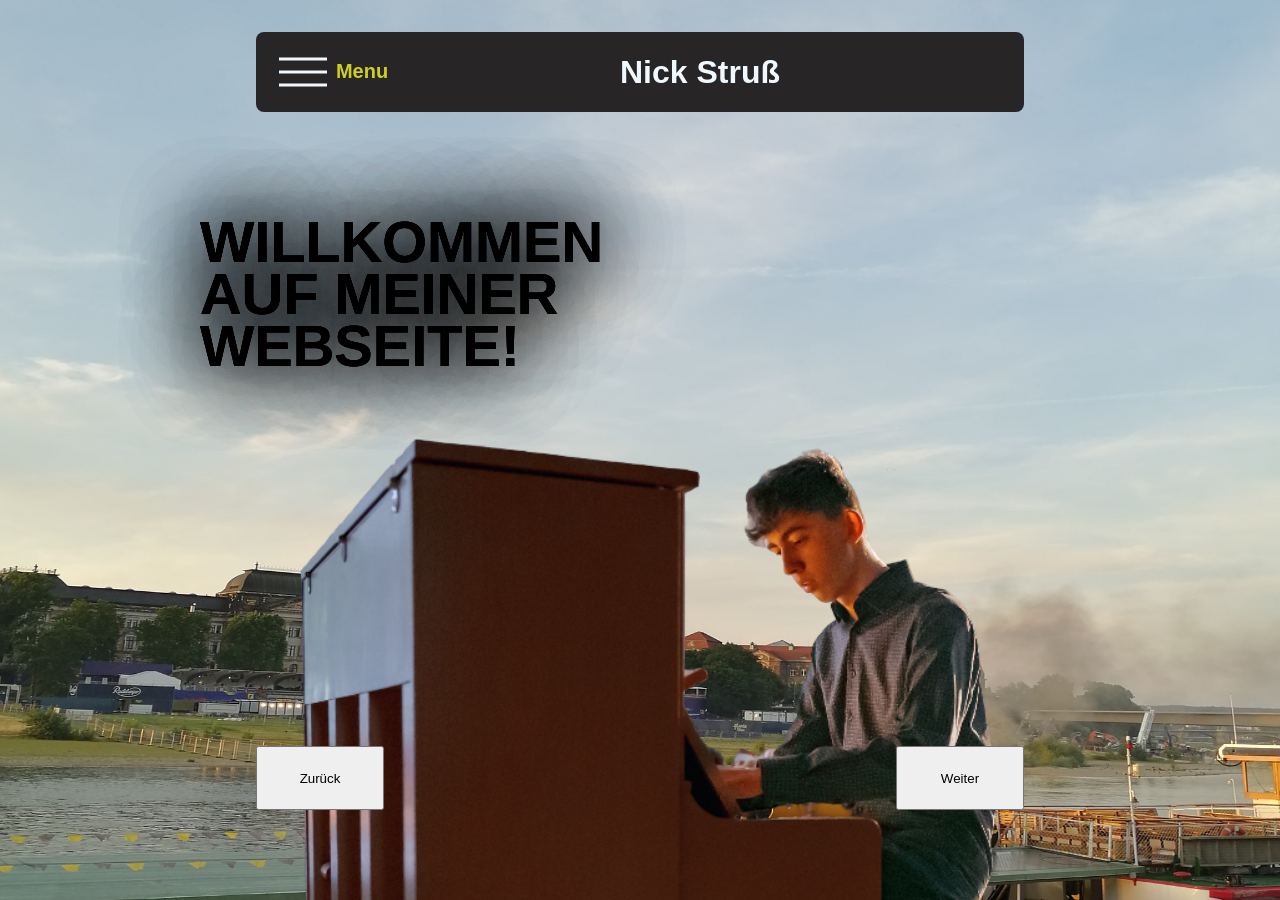
==== index.html @ e855c560 "Add files via upload" ====
<!DOCTYPE html>
<html lang="de">
<head>
    <meta charset="UTF-8">
    <meta name="viewport" content="width=device-width, initial-scale=1.0">
    <title>Landingpage</title>
<link rel="stylesheet" href="stylefornavbar.css">
<link rel="stylesheet" href="style.css">
</head>
<body>

<div class="overlay" aria-hidden="true"></div>

<header>
    <nav aria-label="Hauptnavigation">
     <div class="navline">
        <button class="menu-button" aria-label="Menü öffen" aria-expanded="false" aria-controls="nav-content">       
            <div class="hamburger">
                <div class="bar"></div>
                <div class="bar"></div>
                <div class="bar"></div>
          
            </div>
            <div class="button-sign"><h2>Menu</h2></div>
        </button>
      
        
        <div class="sign">
            <h2>Nick Struß</h2>
            <img src="" alt="">
        </div>
        
     </div>
     
        <div class="content" id="nav-content" inert>
           <div class="menu-card">
            <ul>
                <li><h2>Navigation</h2></li>
                <li><a href="#Home">Home</a></li>
                <li><a href="#Contact">Kontakt</a></li>
                <li><a href="#about">Über uns</a></li>
                
            </ul>
           </div>
           <div class="menu-card">
            <ul>
                <li><h2>Rechtliches</h2></li>
                <li><a href="#about">Impressum</a></li>
                <li><a href="#datenschutz">Datenschutz</a></li>
            </ul>
           </div>
           <div class="menu-card">
            <section class="slider">
            <div class="list">

                <div class="item active">
                    <div class="image" style=" --url: url('img/image4.jpeg')"></div>
                    <div class="text"><h2>Willkommen auf meiner Webseite!</h2></div>
                </div>
 
                <div class="item">
                    <div class="image" style=" --url: url('img/image2.jpeg')"></div>
                    <div class="text"><h2>Willkommen auf meiner Webseite!</h2></div>
                </div>
               
                <div class="item">
                    <div class="image" style=" --url: url('img/image5.jpeg')"></div>
                    <div class="text"><h2>Willkommen auf meiner Webseite!</h2></div>
                </div>


            </div>

 
         

        </section>
           </div>
        </div>
        
        
    </nav>
</header>

<main id="main-content">
    <section class="carousel-stage">

    <div class="carousel-track">

        <div class="carousel-panel is-active">
            <div class="carousel-circle" style="--img: url('img/image4.jpeg')"></div>
            <div class="carousel-caption">
                <h2>Willkommen auf meiner Webseite!</h2>
            </div>
        </div>

        <div class="carousel-panel">
            <div class="carousel-circle" style="--img: url('img/image2.jpeg')"></div>
            <div class="carousel-caption">
                <h2>Willkommen auf meiner Webseite!</h2>
            </div>
        </div>

        <div class="carousel-panel">
            <div class="carousel-circle" style="--img: url('img/image5.jpeg')"></div>
            <div class="carousel-caption">
                <h2>Willkommen auf meiner Webseite!</h2>
            </div>
        </div>

    </div>

    <div class="carousel-controls">
        <button class="carousel-prev">Zurück</button>
        <button class="carousel-next">Weiter</button>
    </div>

</section>

</main>




</div>

    <script src="app.js"></script>
</body>
</html>
---- stylefornavbar.css ----
/*--------------------------
Grundkonfiguration
--------------------------*/
*{
    padding: 0;
    margin: 0;
    box-sizing: border-box;
}

:root{
    --primary-color: green;
    --background-color: rgb(39, 37, 37);
    --accent-color: rgb(30, 30, 28);
    --text-color: aliceblue;
    --hover-color: rgb(207, 207, 32);
    --card-color: rgb(82, 78, 78);

    --navbar-width: 40%;
    --navbar-height: 5em;

    --opened-navbar-width: 95%;
    --opened-navbar-height: 50em;

    --navbar-margin: 2em;
    --mobile-opened-navbar-margin: 2em;
    --menu-card-margin: 2em;

    --navbar-border-radius: 0.5em;
    --navbar-button-top: 1em;

    --diameter: 1432px;
}

html{
    font-family: sans-serif;
    background-color: rgb(237, 218, 218);
}

body{
    min-height: 100vh;
    min-height: 100dvh;
}

header{
   
    display: flex;
    align-items: center;
    justify-content: center;
}

/*--------------------------
Overlay & Nav Basis
--------------------------*/
.overlay {
    position: fixed;
    top: 0;
    left: 0;
    width: 100vw;
    height: 100vh;
    background: rgba(0, 0, 0, 0.5);
    opacity: 0;
    pointer-events: none;
    transition: opacity 0.8s ease;
    z-index: 9;
}

.overlay.active {
    opacity: 1;
    pointer-events: auto;
}

nav{
    position: fixed;
    top: 0;
    z-index: 10;
    height: var(--navbar-height);
    width: var(--navbar-width);
    border-radius: var(--navbar-border-radius);
    transition: 0.5s ease;
    margin: 2em 0 0 0;
    max-width: 100%;
    overflow: hidden;
    background-color: var(--background-color);
    transform: translateY(-8em);
}

@media (max-width:767px){
    nav{
       height: 4em;
       margin: var(--navbar-margin);
    }
}

/*--------------------------
Animationen
--------------------------*/
@keyframes openNav{
    0%{
      width: var(--navbar-width);
      height: var(--navbar-height);
      margin: var(--navbar-margin);
    }
    50%{
      width: 95%;
      height: var(--navbar-height);
    }
    100%{
      width: var(--opened-navbar-width);
      height: var(--opened-navbar-height);
      margin: var(--mobile-opened-navbar-margin);
      border-radius: var(--navbar-border-radius);
    }
}

nav.open{
    animation: openNav 0.8s forwards;
}

@keyframes closeNav{
    0%{
      width: var(--opened-navbar-width);
      height: var(--opened-navbar-height);
      margin: var(--mobile-opened-navbar-margin);
      border-radius: var(--navbar-border-radius);
    }
    50%{
      width: 95%;
      height: var(--navbar-height);
    }
    100%{
      width: var(--navbar-width);
      height: var(--navbar-height);
      margin: var(--navbar-margin);
    }
}

nav.close{
    animation: closeNav 0.8s;
}

/*--------------------------
Navline (Header-Bereich im Nav)
Kollisionsschutz durch Flexbox
--------------------------*/
.navline{
    position: absolute;
    width: 100%;
    height: 5em;
    top: 0;
    left: 0;
    display: flex; /* Nutzt Flexbox statt Absolute für Kinder */
    align-items: center;
    justify-content: space-between; 
    padding: 0 1em;
}

@media (max-width: 767px){
    .navline{
        height: 4em;
    }
}

/*--------------------------
Menu Button
--------------------------*/
nav .menu-button{
    position: relative; /* Von absolute auf relative geändert */
    z-index: 5;
    background-color: var(--background-color);
    border: none;
    width: 9em;
    height: 4em;
    display: flex;
    justify-content: center;
    align-items: center;
    transition: 0.3s;
    flex-shrink: 0; /* Verhindert, dass der Button schrumpft */
}

@media (hover: hover) and (pointer: fine) {
    .menu-button:hover {
        background-color: rgb(48, 48, 48);
    }
}

.menu-button .hamburger{
    position: absolute;
    left: 0.5em;
    height: 100%;
    width: 40%;
}

@media (max-width: 767px){
    .menu-button{
        height: 3.5em!important;
        width: 7em!important;
    }
}

.hamburger .bar{
    position: absolute;
    width: 100%;
    height: 3px;
    background-color: aliceblue;
    transition: 0.2s;
}
.bar:nth-child(1){ top: 25%; transform: translateY(-50%); }
.bar:nth-child(2){ top: 50%; transform: translateY(-50%); }
.bar:nth-child(3){ top: 75%; transform: translateY(-50%); }

.menu-button.active .bar:nth-child(1) {
    top: 50%;
    transform: translateY(-50%) rotate(45deg);
}
.menu-button.active .bar:nth-child(2) { opacity: 0; }
.menu-button.active .bar:nth-child(3) {
    top: 50%;
    transform: translateY(-50%) rotate(-45deg);
}

.menu-button .button-sign{
    position: absolute;
    width: 50%;
    left: 50%;
    color: var(--hover-color);
}

/*--------------------------
Sign (Logo / Titel)
--------------------------*/
nav div.sign {
    position: relative; /* Von absolute auf relative geändert */
    display: flex;
    align-items: center;
    justify-content: center;
    height: 100%;
    flex-grow: 1; /* Nimmt verfügbaren Platz ein, drückt aber nicht über den Button */
    background-color: var(--background-color);
    overflow: hidden;
    flex-wrap: nowrap;
    min-width: 0; /* Verhindert Überlauf in Flex-Containern */
}

.sign img{
    width: auto;
    height: 100%;
    mix-blend-mode: multiply;
    pointer-events: none;
   
}

.sign h2 {
    position: absolute;
    font-size: 2em;
    opacity: 1;
    color: aliceblue;
  
    transition: opacity 0.3s ease, transform 0.4s ease;
    white-space: nowrap;
}



@media (max-width:767px) {
    .sign{
        flex-grow: 2; /* Gibt dem Logo auf Mobile mehr Priorität */
    }
    .sign h2{
        font-size: 1.5em;
    }
}

/*--------------------------
Nav Content (Menu Cards)
--------------------------*/
nav .content{
    position: absolute;
    top: var(--navbar-height);
    height: calc(100% - var(--navbar-height));
    width: 100%;
    border-top: 1px solid grey;
    display: flex;
    align-items: center;
    justify-content: center;
    flex-direction: row;
    gap: 1em;
    transition: 0.5s;
}

.menu-card{
    position: relative;
    width: calc(var(--opened-navbar-width) / 3);
    height: 70%;
    border-radius: 3em;
    background-color: var(--card-color);
}

.menu-card:nth-child(2){
    background-color: var(--background-color);
  
}
.menu-card:nth-child(3){
    
   
    background-color: var(--background-color);
    overflow: hidden;
    display: flex;
    align-items: center;
    justify-content: center;
    height: 70%;
    width: calc(var(--opened-navbar-width) / 3);
  
}

@media(max-width:1250px){
    .menu-card:nth-child(3){ 
       display: none;
    
    }
    .menu-card{ width: calc(var(--opened-navbar-width) / 2); }
}

@media(max-width:767px){
    nav .content{
        flex-direction: column;
        top: 4em;
        height: calc(100% - 4em);
    }
    .menu-card{
         width: calc(var(--opened-navbar-width) - 10% );
         height: 40%;
    }
    
}

.menu-card ul{
    position: absolute;
    list-style: none;
    display: flex;
    flex-direction: column;
    gap: 2em;
    margin: 2em;
    width: calc(100% - (var(--menu-card-margin) * 2));
}

.menu-card ul li{
    position: relative;
    width: 100%;
}

.menu-card ul li::after{
    content: '';
    position: absolute;
    bottom: -1em;
    left: 0;
    width: 100%;
    height: 1px;
    background-color: var(--accent-color);
}

.menu-card ul li a {
    font-size: 2.5em;
    text-decoration: none;
    color: var(--text-color);
    background-image: linear-gradient(var(--hover-color), var(--hover-color));
    background-repeat: no-repeat;
    background-position: left bottom;
    background-size: 0% 2px;
    transition: background-size 0.4s ease;
}

.menu-card ul li a:hover {
    background-size: 100% 2px;
}

.menu-card ul li a:not(:hover) {
    background-size: 0% 2px;
    background-position: right bottom;
}

@media (max-width: 767px){
    .menu-card ul li a { font-size: 1.5em; }
}

:focus-visible {
  outline: 3px solid #005fcc;
  outline-offset: 3px;
}





section.slider{
    position: absolute;
    width: 100%;
    height: 100%;
    background-color: var(--background-color);
    border-radius: 50%;
}
section .list .item{
    position: absolute;
    inset: 0 0 0 0;
   
    display: flex;
   justify-content: center;
   align-items: center;
   overflow: hidden;
   border-radius: 50%;
   
}
.item text{

}
.item .image{
    position: absolute;
    width: var(--diameter);
    height: var(--diameter);

    /* WICHTIG: fixer Bildraum */
    background-image: var(--url);
    background-size: var(--diameter) var(--diameter);
    background-position: center;

    border-radius: 50%;
    left: 50%;
    top: 50%;
    transform: translate(-50%, -50%) rotate(-60deg);

    transition: 1s;
    overflow: hidden;
  
}

/* === innere Kreise === */
.item .image::before,
.item .image::after{
    content: '';
    position: absolute;
    left: 50%;
    top: 50%;
    transform: translate(-50%, -50%) rotate(-120deg);

    border-radius: 50%;

    /* gleicher Bildraum wie Hauptbild */
    background-image: var(--url);
    background-size: var(--diameter) var(--diameter);
    background-position: center;

    transition: 1s;
    
    
}

/* mittlerer Kreis */
/* mittlerer Kreis – leicht abgedunkelt */
.item .image::before{
    width: 70%;
    height: 70%;

    background-image:
        linear-gradient(
            to bottom right,
            rgba(0, 0, 0, 0),
            rgba(0, 0, 0, 0)
        ),
        var(--url);

    background-size: var(--diameter) var(--diameter);
    background-position: center;

    transform: translate(-50%, -50%) rotate(-120deg);
}


/* innerster Kreis */
.item .image::after{
    width: 30%;
    height: 30%;
    transform: translate(-50%, -50%) rotate(-170deg);
}
.slider .item .image{
    filter: blur(30px);
    opacity: 0;
}

.slider .item.active .image{
    transform: translate(-50%, -50%) rotate(0deg);
    filter: blur(0);
    opacity: 1;
}

.slider .item.active .image::before,
.slider .item.active .image::after{
    transform: translate(-50%, -50%) rotate(0deg);
}


.item .text{
    position: absolute;
    top: 50%;
    left: 50%;
    transform: translate(-50%, -60%);
    width: 50%;
    height: 50%;
    text-align: center;
    color: wheat;

    opacity: 0;
    pointer-events: none;
    border: 2px solid red;
   
}
---- style.css ----
:root{
    --circle-size: 1400px;
}

section.carousel-stage{
    position: absolute;
    width: 100%;
    height: 100vh;
    background-color: var(--background-color);
}
section .carousel-track::after{
     position: absolute;
    content: '';
    bottom: 0;
    width: min(1000px, 100vw);
    height: 70%;
    left: 50%;
    transform: translateX(-50%);
    background-image: url(img/Weihnachtskonzert.png);
    background-size: cover;
    background-position: top;
    pointer-events: none;
    animation: showModel 1s ease-in-out 1 forwards;
    
  
}
@keyframes showModel{
    from{
        transform: translateX(-50%) scale(1.3) translateY(88px);
    }
}
/* Slides */
.carousel-track .carousel-panel{
    position: absolute;
    inset: 0;
    display: flex;
    justify-content: center;
    align-items: center;
    overflow: hidden;
}

/* Hauptkreis */
.carousel-panel .carousel-circle{
    position: absolute;
    width: var(--circle-size);
    height: var(--circle-size);

    background-image: var(--img);
    background-size: var(--circle-size) var(--circle-size);
    background-position: center;

    border-radius: 50%;
    left: 50%;
    top: 50%;
    transform: translate(-50%, -50%) rotate(-60deg);

    transition: 1s;
    filter: blur(30px);
    opacity: 0;
}

/* Innere Kreise */
.carousel-circle::before,
.carousel-circle::after{
    content: '';
    position: absolute;
    inset: 50%;
    transform: translate(-50%, -50%) rotate(-120deg);
    border-radius: 50%;

    background-image: var(--img);
    background-size: var(--circle-size) var(--circle-size);
    background-position: center;

    transition: 1s;
}

/* mittlerer Kreis */
.carousel-circle::before{
    width: 70%;
    height: 70%;
    background-image:
        linear-gradient(
            to bottom right,
            rgba(0,0,0, 0),
            rgba(0,0,0, 0)
        ),
        var(--img);
}

/* innerster Kreis */
.carousel-circle::after{
    width: 30%;
    height: 30%;
    transform: translate(-50%, -50%) rotate(-170deg);
}

/* Active State */
.carousel-panel.is-active .carousel-circle{
    transform: translate(-50%, -50%) rotate(0);
    filter: blur(0);
    opacity: 1;
}

.carousel-panel.is-active .carousel-circle::before,
.carousel-panel.is-active .carousel-circle::after{
    transform: translate(-50%, -50%) rotate(0);
}

/* Text */
.carousel-caption{
     position: absolute;
    
    
   
    width: max-content;
    max-width: 100%;
    text-align: center;
    display: grid;
    grid-template-columns: repeat(2, 400px);
    text-align: left;
    gap: 80px;
    font-size: 1.2em;
    text-transform: uppercase;
    font-family: Poppins;
    text-shadow: 0 0 80px #000;
}
.carousel-caption h2{
    font-size: 3em;
    font-family: 'Bebas Neue', sans-serif;
    line-height: 0.9em;
    transform: translateY(-100%);
    transition: transform 1s;
    grid-row-start: 1;
    grid-row-end: 3;
}

.carousel-panel.is-active .carousel-caption{
    opacity: 1;
}

/* Controls */
.carousel-controls{
    position: absolute;
    bottom: 10%;
    width: 100%;
    height: 4em;
    display: flex;
    justify-content: space-between;
}

.carousel-controls button{
    width: 20%;
    margin: 0 20%;
}
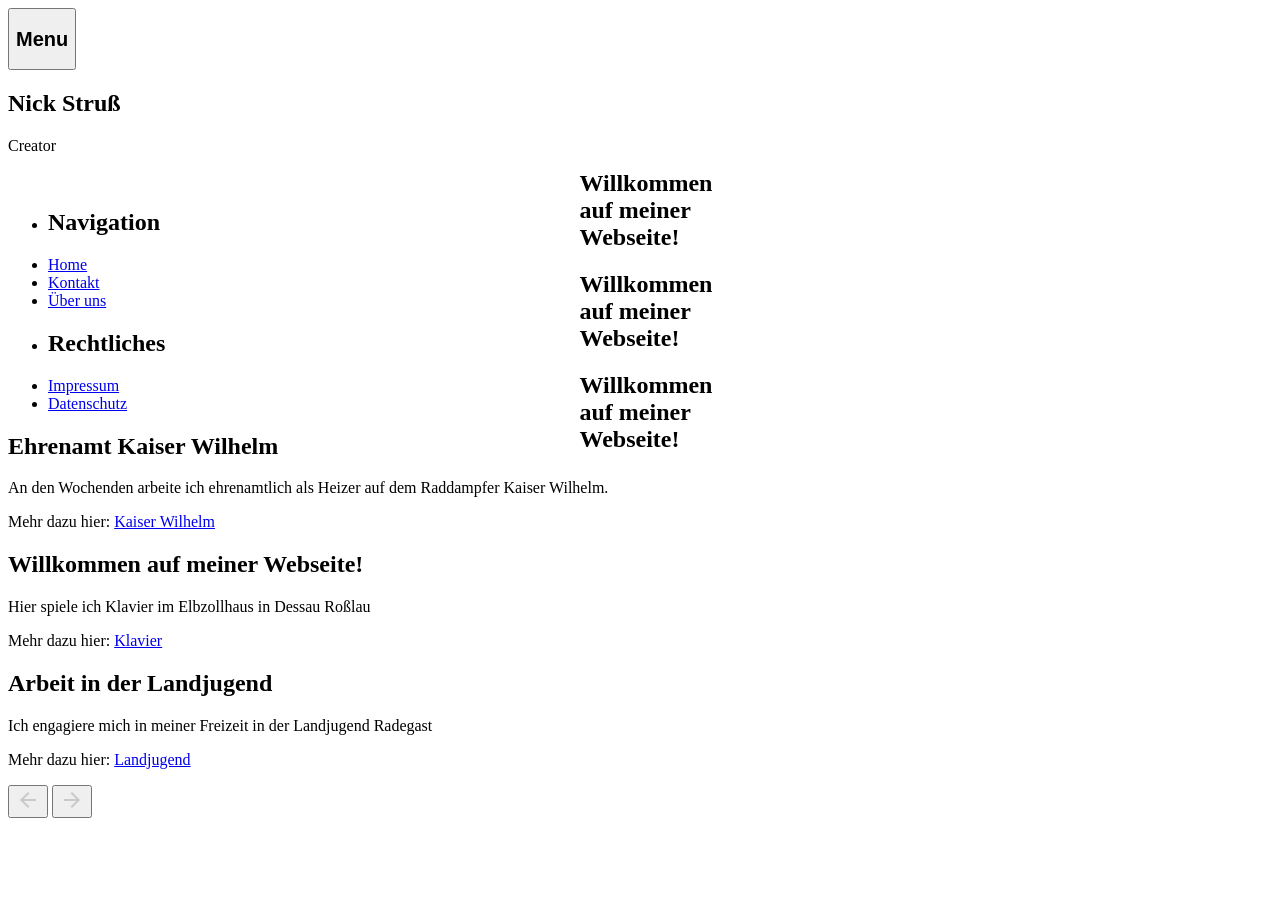
==== commit 49e045c1: "Add files via upload" ====
--- a/index.html
+++ b/index.html
@@ -27,6 +27,7 @@
         
         <div class="sign">
             <h2>Nick Struß</h2>
+            <p>Creator</p>
             <img src="" alt="">
         </div>
         
@@ -87,32 +88,38 @@
 
     <div class="carousel-track">
 
-        <div class="carousel-panel is-active">
+        <div class="carousel-panel">
             <div class="carousel-circle" style="--img: url('img/image4.jpeg')"></div>
             <div class="carousel-caption">
+                <h2>Ehrenamt Kaiser Wilhelm</h2>
+                <p>An den Wochenden arbeite ich ehrenamtlich als Heizer auf dem Raddampfer Kaiser Wilhelm.</p>
+                <p>Mehr dazu hier: <a href="#dsfs">Kaiser Wilhelm</a></p>
+            </div>
+        </div>
+
+        <div class="carousel-panel is-active">
+            <div class="carousel-circle" style="--img: url('img/image2.jpeg')"></div>
+            <div class="carousel-caption">
                 <h2>Willkommen auf meiner Webseite!</h2>
+                <p>Hier spiele ich Klavier im Elbzollhaus in Dessau Roßlau</p>
+                <p>Mehr dazu hier: <a href="#sds">Klavier</a></p>
             </div>
         </div>
 
         <div class="carousel-panel">
-            <div class="carousel-circle" style="--img: url('img/image2.jpeg')"></div>
+            <div class="carousel-circle" style="--img: url('img/image9.jpeg')"></div>
             <div class="carousel-caption">
-                <h2>Willkommen auf meiner Webseite!</h2>
-            </div>
-        </div>
-
-        <div class="carousel-panel">
-            <div class="carousel-circle" style="--img: url('img/image5.jpeg')"></div>
-            <div class="carousel-caption">
-                <h2>Willkommen auf meiner Webseite!</h2>
+                <h2>Arbeit in der Landjugend</h2>
+                <p>Ich engagiere mich in meiner Freizeit in der Landjugend Radegast</p>
+                <p>Mehr dazu hier: <a href="#ssd">Landjugend</a></p>
             </div>
         </div>
 
     </div>
 
     <div class="carousel-controls">
-        <button class="carousel-prev">Zurück</button>
-        <button class="carousel-next">Weiter</button>
+        <button class="carousel-prev"><img src="icon/arrow_back_24dp_C9C9C9_FILL0_wght400_GRAD0_opsz24.svg" alt=""></button>
+        <button class="carousel-next"><img src="icon/arrow_forward_24dp_C9C9C9_FILL0_wght400_GRAD0_opsz24.svg" alt=""></button>
     </div>
 
 </section>
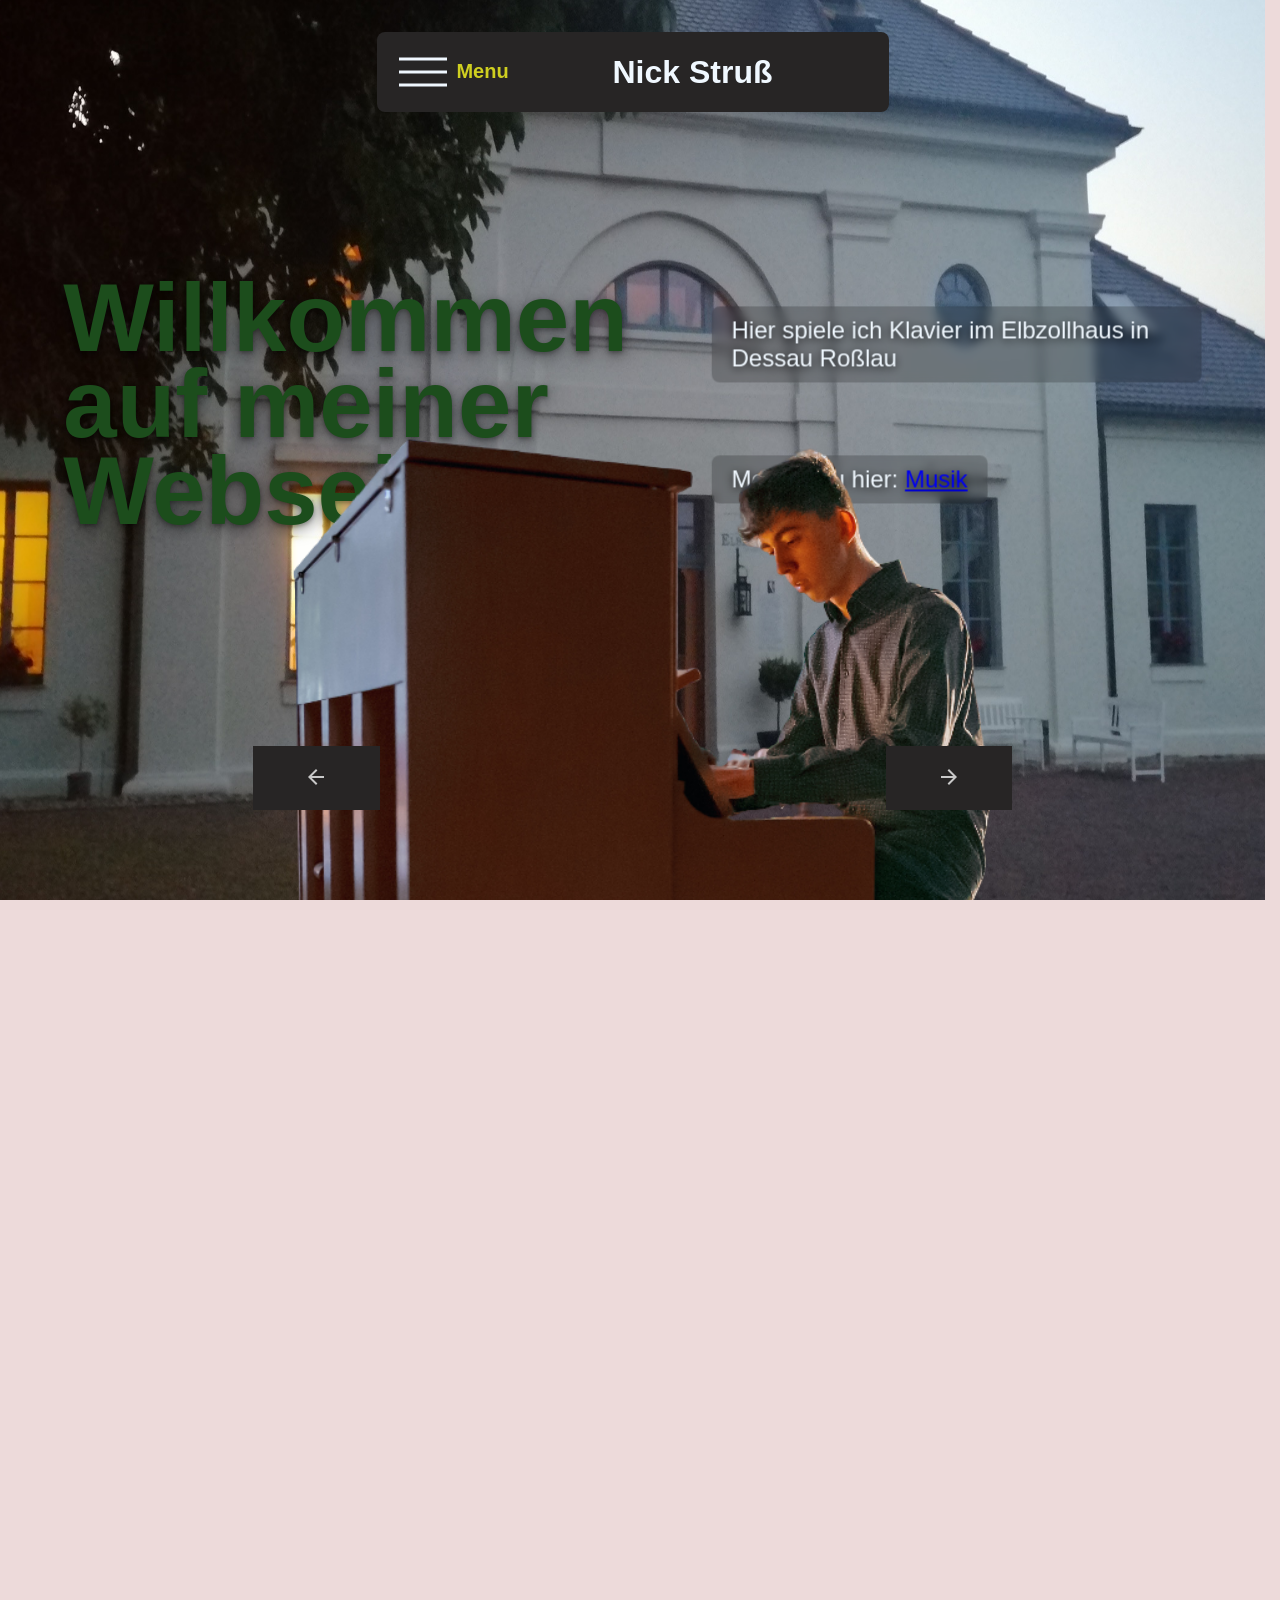
==== commit b5a6cf89: "Add files via upload" ====
--- a/index.html
+++ b/index.html
@@ -6,6 +6,7 @@
     <title>Landingpage</title>
 <link rel="stylesheet" href="stylefornavbar.css">
 <link rel="stylesheet" href="style.css">
+<link rel="stylesheet" href="styleforsections.css">
 </head>
 <body>
 
@@ -27,7 +28,6 @@
         
         <div class="sign">
             <h2>Nick Struß</h2>
-            <p>Creator</p>
             <img src="" alt="">
         </div>
         
@@ -37,17 +37,18 @@
            <div class="menu-card">
             <ul>
                 <li><h2>Navigation</h2></li>
-                <li><a href="#Home">Home</a></li>
+                <li><a href="index.html">Home</a></li>
                 <li><a href="#Contact">Kontakt</a></li>
-                <li><a href="#about">Über uns</a></li>
+                <li><a href="#Impressum">Impressum</a></li>
                 
             </ul>
            </div>
            <div class="menu-card">
             <ul>
-                <li><h2>Rechtliches</h2></li>
-                <li><a href="#about">Impressum</a></li>
-                <li><a href="#datenschutz">Datenschutz</a></li>
+                <li><h2>Über mich</h2></li>
+                <li><a href="#Kaiser">Kaiser</a></li>
+                <li><a href="#Musik">Musik</a></li>
+                <li><a href="#Landjugend">Landjugend</a></li>
             </ul>
            </div>
            <div class="menu-card">
@@ -93,7 +94,7 @@
             <div class="carousel-caption">
                 <h2>Ehrenamt Kaiser Wilhelm</h2>
                 <p>An den Wochenden arbeite ich ehrenamtlich als Heizer auf dem Raddampfer Kaiser Wilhelm.</p>
-                <p>Mehr dazu hier: <a href="#dsfs">Kaiser Wilhelm</a></p>
+                <p>Mehr dazu hier: <a href="#Kaiser">Kaiser Wilhelm</a></p>
             </div>
         </div>
 
@@ -102,7 +103,7 @@
             <div class="carousel-caption">
                 <h2>Willkommen auf meiner Webseite!</h2>
                 <p>Hier spiele ich Klavier im Elbzollhaus in Dessau Roßlau</p>
-                <p>Mehr dazu hier: <a href="#sds">Klavier</a></p>
+                <p>Mehr dazu hier: <a href="#Musik">Musik</a></p>
             </div>
         </div>
 
@@ -111,7 +112,7 @@
             <div class="carousel-caption">
                 <h2>Arbeit in der Landjugend</h2>
                 <p>Ich engagiere mich in meiner Freizeit in der Landjugend Radegast</p>
-                <p>Mehr dazu hier: <a href="#ssd">Landjugend</a></p>
+                <p>Mehr dazu hier: <a href="#Landjugend">Landjugend</a></p>
             </div>
         </div>
 
@@ -124,6 +125,83 @@
 
 </section>
 
+<section id="Kaiser" class="content-section">
+    <div class="content-grid">
+        <div class="text">
+            <h2>Ehrenamt Kaiser Wilhelm</h2>
+            <p>
+                An den Wochenenden arbeite ich ehrenamtlich als Heizer auf dem
+                Raddampfer Kaiser Wilhelm. Es ist faszinierende Technik aus einer
+                anderen Zeit.
+            </p>
+        </div>
+        <div class="image">
+            <img src="img/image1.jpeg" alt="Raddampfer Kaiser Wilhelm">
+        </div>
+
+        <div class="image">
+            <img src="img/image5.jpeg" alt="Maschinenraum Kaiser Wilhelm">
+        </div>
+        <div class="text">
+            <p>
+                Besonders beeindruckend ist die Arbeit im Maschinenraum und das
+                Zusammenspiel von Dampf, Technik und Teamarbeit.
+            </p>
+        </div>
+    </div>
+</section>
+
+
+<section id="Musik" class="content-section alt">
+    <div class="content-grid">
+        <div class="image">
+            <img src="img/image7.jpeg" alt="Klavier spielen">
+        </div>
+        <div class="text">
+            <h2>Musik im Elbzollhaus</h2>
+            <p>
+                Hier spiele ich Klavier in der besonderen Atmosphäre des
+                Elbzollhauses in Dessau-Roßlau.
+            </p>
+        </div>
+
+        <div class="text">
+            <p>
+                Die Akustik in diesen alten Mauern ist für klassische Musik
+                einfach unbeschreiblich.
+            </p>
+        </div>
+        <div class="image">
+            <img src="img/klavier2.jpg" alt="Klavier Detail">
+        </div>
+    </div>
+</section>
+
+
+<section id="Landjugend" class="content-section">
+    <div class="content-grid">
+        <div class="text">
+            <h2>Landjugend Radegast</h2>
+            <p>
+                In der Landjugend engagieren wir uns für die Gemeinschaft und
+                organisieren verschiedene Events in der Region.
+            </p>
+        </div>
+        <div class="image">
+            <img src="img/image10.png" alt="Landjugend Gruppe">
+        </div>
+
+        <div class="image">
+            <img src="img/image8.jpeg" alt="Landjugend Veranstaltung">
+        </div>
+        <div class="text">
+            <p>
+                Dabei stehen Zusammenhalt, Ehrenamt und Spaß an erster Stelle.
+            </p>
+        </div>
+    </div>
+</section>
+
 </main>
 
 
--- a/stylefornavbar.css
+++ b/stylefornavbar.css
@@ -0,0 +1,515 @@
+/*--------------------------
+Grundkonfiguration
+--------------------------*/
+*{
+    padding: 0;
+    margin: 0;
+    box-sizing: border-box;
+}
+
+:root{
+    --primary-color: green;
+    --background-color: rgb(39, 37, 37);
+    --accent-color: rgb(30, 30, 28);
+    --text-color: aliceblue;
+    --hover-color: rgb(207, 207, 32);
+    --card-color: rgb(82, 78, 78);
+
+    --navbar-width: 40%;
+    --navbar-height: 5em;
+
+    --opened-navbar-width: 95%;
+    --opened-navbar-height: 50em;
+
+    --navbar-margin: 2em;
+    --mobile-opened-navbar-margin: 2em;
+    --menu-card-margin: 2em;
+
+    --navbar-border-radius: 0.5em;
+    --navbar-button-top: 1em;
+
+    --diameter: 1432px;
+}
+
+html{
+    font-family: sans-serif;
+    background-color: rgb(237, 218, 218);
+}
+
+body{
+    min-height: 100vh;
+    min-height: 100dvh;
+}
+
+header{
+   
+    display: flex;
+    align-items: center;
+    justify-content: center;
+}
+
+/*--------------------------
+Overlay & Nav Basis
+--------------------------*/
+.overlay {
+    position: fixed;
+    top: 0;
+    left: 0;
+    width: 100vw;
+    height: 100vh;
+    background: rgba(0, 0, 0, 0.5);
+    opacity: 0;
+    pointer-events: none;
+    transition: opacity 0.8s ease;
+    z-index: 9;
+}
+
+.overlay.active {
+    opacity: 1;
+    pointer-events: auto;
+}
+
+nav{
+    position: fixed;
+    top: 0;
+    z-index: 10;
+    height: var(--navbar-height);
+    width: var(--navbar-width);
+    border-radius: var(--navbar-border-radius);
+    transition: 0.5s ease;
+    margin: 2em 0 0 0;
+    max-width: 100%;
+    overflow: hidden;
+    background-color: var(--background-color);
+    transform: translateY(-8em);
+}
+
+@media (max-width:767px){
+    nav{
+       height: 4em;
+       margin: var(--navbar-margin);
+    }
+}
+
+/*--------------------------
+Animationen
+--------------------------*/
+@keyframes openNav{
+    0%{
+      width: var(--navbar-width);
+      height: var(--navbar-height);
+      margin: var(--navbar-margin);
+    }
+    50%{
+      width: 95%;
+      height: var(--navbar-height);
+    }
+    100%{
+      width: var(--opened-navbar-width);
+      height: var(--opened-navbar-height);
+      margin: var(--mobile-opened-navbar-margin);
+      border-radius: var(--navbar-border-radius);
+    }
+}
+
+nav.open{
+    animation: openNav 0.8s forwards;
+}
+
+@keyframes closeNav{
+    0%{
+      width: var(--opened-navbar-width);
+      height: var(--opened-navbar-height);
+      margin: var(--mobile-opened-navbar-margin);
+      border-radius: var(--navbar-border-radius);
+    }
+    50%{
+      width: 95%;
+      height: var(--navbar-height);
+    }
+    100%{
+      width: var(--navbar-width);
+      height: var(--navbar-height);
+      margin: var(--navbar-margin);
+    }
+}
+
+nav.close{
+    animation: closeNav 0.8s;
+}
+
+/*--------------------------
+Navline (Header-Bereich im Nav)
+Kollisionsschutz durch Flexbox
+--------------------------*/
+.navline{
+    position: absolute;
+    width: 100%;
+    height: 5em;
+    top: 0;
+    left: 0;
+    display: flex; /* Nutzt Flexbox statt Absolute für Kinder */
+    align-items: center;
+    justify-content: space-between; 
+    padding: 0 1em;
+}
+
+@media (max-width: 767px){
+    .navline{
+        height: 4em;
+    }
+}
+
+/*--------------------------
+Menu Button
+--------------------------*/
+nav .menu-button{
+    position: relative; /* Von absolute auf relative geändert */
+    z-index: 5;
+    background-color: var(--background-color);
+    border: none;
+    width: 9em;
+    height: 4em;
+    display: flex;
+    justify-content: center;
+    align-items: center;
+    transition: 0.3s;
+    flex-shrink: 0; /* Verhindert, dass der Button schrumpft */
+}
+
+@media (hover: hover) and (pointer: fine) {
+    .menu-button:hover {
+        background-color: rgb(48, 48, 48);
+    }
+}
+
+.menu-button .hamburger{
+    position: absolute;
+    left: 0.5em;
+    height: 100%;
+    width: 40%;
+}
+
+@media (max-width: 767px){
+    .menu-button{
+        height: 3.5em!important;
+        width: 7em!important;
+    }
+}
+
+.hamburger .bar{
+    position: absolute;
+    width: 100%;
+    height: 3px;
+    background-color: aliceblue;
+    transition: 0.2s;
+}
+.bar:nth-child(1){ top: 25%; transform: translateY(-50%); }
+.bar:nth-child(2){ top: 50%; transform: translateY(-50%); }
+.bar:nth-child(3){ top: 75%; transform: translateY(-50%); }
+
+.menu-button.active .bar:nth-child(1) {
+    top: 50%;
+    transform: translateY(-50%) rotate(45deg);
+}
+.menu-button.active .bar:nth-child(2) { opacity: 0; }
+.menu-button.active .bar:nth-child(3) {
+    top: 50%;
+    transform: translateY(-50%) rotate(-45deg);
+}
+
+.menu-button .button-sign{
+    position: absolute;
+    width: 50%;
+    left: 50%;
+    color: var(--hover-color);
+}
+
+/*--------------------------
+Sign (Logo / Titel)
+--------------------------*/
+nav div.sign {
+    position: relative; /* Von absolute auf relative geändert */
+    display: flex;
+    align-items: center;
+    justify-content: center;
+    height: 100%;
+    flex-grow: 1; /* Nimmt verfügbaren Platz ein, drückt aber nicht über den Button */
+    background-color: var(--background-color);
+    overflow: hidden;
+    flex-wrap: nowrap;
+    min-width: 0; /* Verhindert Überlauf in Flex-Containern */
+}
+
+.sign img{
+    width: auto;
+    height: 100%;
+    mix-blend-mode: multiply;
+    pointer-events: none;
+   
+}
+
+.sign h2 {
+    position: absolute;
+    font-size: 2em;
+    opacity: 1;
+    color: aliceblue;
+  
+    transition: opacity 0.3s ease, transform 0.4s ease;
+    white-space: nowrap;
+}
+
+
+
+@media (max-width:767px) {
+    .sign{
+        flex-grow: 2; /* Gibt dem Logo auf Mobile mehr Priorität */
+    }
+    .sign h2{
+        font-size: 1.5em;
+    }
+}
+
+/*--------------------------
+Nav Content (Menu Cards)
+--------------------------*/
+nav .content{
+    position: absolute;
+    top: var(--navbar-height);
+    height: calc(100% - var(--navbar-height));
+    width: 100%;
+    border-top: 1px solid grey;
+    display: flex;
+    align-items: center;
+    justify-content: center;
+    flex-direction: row;
+    gap: 1em;
+    transition: 0.5s;
+}
+
+.menu-card{
+    position: relative;
+    width: calc(var(--opened-navbar-width) / 3);
+    height: 70%;
+    border-radius: 3em;
+    background-color: var(--card-color);
+}
+
+.menu-card:nth-child(2){
+    background-color: var(--background-color);
+  
+}
+.menu-card:nth-child(3){
+    
+   
+    background-color: var(--background-color);
+    overflow: hidden;
+    display: flex;
+    align-items: center;
+    justify-content: center;
+    height: 70%;
+    width: calc(var(--opened-navbar-width) / 3);
+  
+}
+
+@media(max-width:1250px){
+    .menu-card:nth-child(3){ 
+       display: none;
+    
+    }
+    .menu-card{ width: calc(var(--opened-navbar-width) / 2); }
+}
+
+@media(max-width:767px){
+    nav .content{
+        flex-direction: column;
+        top: 4em;
+        height: calc(100% - 4em);
+    }
+    .menu-card{
+         width: calc(var(--opened-navbar-width) - 10% );
+         height: 40%;
+    }
+    
+}
+
+.menu-card ul{
+    position: absolute;
+    list-style: none;
+    display: flex;
+    flex-direction: column;
+    gap: 2em;
+    margin: 2em;
+    width: calc(100% - (var(--menu-card-margin) * 2));
+}
+
+.menu-card ul li{
+    position: relative;
+    width: 100%;
+}
+
+.menu-card ul li::after{
+    content: '';
+    position: absolute;
+    bottom: -1em;
+    left: 0;
+    width: 100%;
+    height: 1px;
+    background-color: var(--accent-color);
+}
+
+.menu-card ul li a {
+    font-size: 2.5em;
+    text-decoration: none;
+    color: var(--text-color);
+    background-image: linear-gradient(var(--hover-color), var(--hover-color));
+    background-repeat: no-repeat;
+    background-position: left bottom;
+    background-size: 0% 2px;
+    transition: background-size 0.4s ease;
+}
+
+.menu-card ul li a:hover {
+    background-size: 100% 2px;
+}
+
+.menu-card ul li a:not(:hover) {
+    background-size: 0% 2px;
+    background-position: right bottom;
+}
+
+@media (max-width: 767px){
+    .menu-card ul li a { font-size: 1.5em; }
+}
+
+:focus-visible {
+  outline: 3px solid #005fcc;
+  outline-offset: 3px;
+}
+
+
+
+
+
+section.slider{
+    position: absolute;
+    width: 100%;
+    height: 100%;
+    background-color: var(--background-color);
+    border-radius: 50%;
+}
+section .list .item{
+    position: absolute;
+    inset: 0 0 0 0;
+   
+    display: flex;
+   justify-content: center;
+   align-items: center;
+   overflow: hidden;
+   border-radius: 50%;
+   
+}
+.item text{
+
+}
+.item .image{
+    position: absolute;
+    width: var(--diameter);
+    height: var(--diameter);
+
+    /* WICHTIG: fixer Bildraum */
+    background-image: var(--url);
+    background-size: var(--diameter) var(--diameter);
+    background-position: center;
+
+    border-radius: 50%;
+    left: 50%;
+    top: 50%;
+    transform: translate(-50%, -50%) rotate(-60deg);
+
+    transition: 1s;
+    overflow: hidden;
+  
+}
+
+/* === innere Kreise === */
+.item .image::before,
+.item .image::after{
+    content: '';
+    position: absolute;
+    left: 50%;
+    top: 50%;
+    transform: translate(-50%, -50%) rotate(-120deg);
+
+    border-radius: 50%;
+
+    /* gleicher Bildraum wie Hauptbild */
+    background-image: var(--url);
+    background-size: var(--diameter) var(--diameter);
+    background-position: center;
+
+    transition: 1s;
+    
+    
+}
+
+/* mittlerer Kreis */
+/* mittlerer Kreis – leicht abgedunkelt */
+.item .image::before{
+    width: 70%;
+    height: 70%;
+
+    background-image:
+        linear-gradient(
+            to bottom right,
+            rgba(0, 0, 0, 0),
+            rgba(0, 0, 0, 0)
+        ),
+        var(--url);
+
+    background-size: var(--diameter) var(--diameter);
+    background-position: center;
+
+    transform: translate(-50%, -50%) rotate(-120deg);
+}
+
+
+/* innerster Kreis */
+.item .image::after{
+    width: 30%;
+    height: 30%;
+    transform: translate(-50%, -50%) rotate(-170deg);
+}
+.slider .item .image{
+    filter: blur(30px);
+    opacity: 0;
+}
+
+.slider .item.active .image{
+    transform: translate(-50%, -50%) rotate(0deg);
+    filter: blur(0);
+    opacity: 1;
+}
+
+.slider .item.active .image::before,
+.slider .item.active .image::after{
+    transform: translate(-50%, -50%) rotate(0deg);
+}
+
+
+.item .text{
+    position: absolute;
+    top: 50%;
+    left: 50%;
+    transform: translate(-50%, -60%);
+    width: 50%;
+    height: 50%;
+    text-align: center;
+    color: wheat;
+
+    opacity: 0;
+    pointer-events: none;
+    border: 2px solid red;
+   
+}
+
--- a/style.css
+++ b/style.css
@@ -0,0 +1,285 @@
+:root{
+    --circle-size: 1400px;
+    
+    --sign-color: rgb(28, 77, 28);
+}
+
+section.carousel-stage{
+    position: relative;
+    width: 100%;
+    height: 100vh;
+    background-color: var(--background-color);
+    overflow: hidden;
+}
+/* Die Animation wird jetzt nur abgespielt, wenn die Klasse 'animate' vorhanden ist */
+.carousel-track.animate::after {
+    animation: showModel 1s ease-in-out forwards;
+}
+html {
+    overflow-y: scroll; /* Erzwingt die vertikale Scrollleiste */
+    scrollbar-gutter: stable; /* Reserviert den Platz für die Leiste (moderner Ansatz) */
+}
+
+body {
+    margin: 0;
+    padding: 0;
+    overflow-x: hidden; /* Verhindert horizontales Wackeln durch zu große Kreise */
+}
+.carousel-track::after {
+    position: absolute;
+    content: '';
+    bottom: 0;
+    width: min(1000px, 100vw);
+    height: 70%;
+    left: 50%;
+    transform: translateX(-50%);
+    background-image: var(--track-bg, url('img/Weihnachtskonzert.png'));
+    background-size: cover;
+    background-position: top;
+    pointer-events: none;
+   
+    /* Hier keine feste Animation mehr! */
+    z-index: 7;
+}
+
+@keyframes showModel {
+    from {
+        transform: translateX(-50%) scale(1.3) translateY(88px);
+        opacity: 0;
+    }
+    to {
+        transform: translateX(-50%) scale(1) translateY(0);
+        opacity: 1;
+    }
+}
+@media (max-width: 767px){
+    .carousel-track::after{
+        bottom: -10%;
+    }
+}
+
+/* Slides */
+.carousel-track .carousel-panel{
+    position: absolute;
+    inset: 0;
+    display: flex;
+    justify-content: center;
+    align-items: center;
+    overflow: hidden;
+}
+
+/* Hauptkreis */
+.carousel-panel .carousel-circle{
+    position: absolute;
+    width: var(--circle-size);
+    height: var(--circle-size);
+
+    background-image: var(--img);
+    background-size: var(--circle-size) var(--circle-size);
+    background-position: center;
+
+    border-radius: 50%;
+    left: 50%;
+    top: 50%;
+    transform: translate(-50%, -50%) rotate(-60deg);
+
+    transition: 1s;
+    filter: blur(30px);
+    opacity: 0;
+}
+
+/* Innere Kreise */
+.carousel-circle::before,
+.carousel-circle::after{
+    content: '';
+    position: absolute;
+    inset: 50%;
+    transform: translate(-50%, -50%) rotate(-120deg);
+    border-radius: 50%;
+
+    background-image: var(--img);
+    background-size: var(--circle-size) var(--circle-size);
+    background-position: center;
+
+    transition: 1s;
+}
+
+/* mittlerer Kreis */
+.carousel-circle::before{
+    width: 70%;
+    height: 70%;
+    background-image:
+        linear-gradient(
+            to bottom right,
+            rgba(0,0,0, 0),
+            rgba(0,0,0, 0)
+        ),
+        var(--img);
+}
+
+/* innerster Kreis */
+.carousel-circle::after{
+    width: 30%;
+    height: 30%;
+    transform: translate(-50%, -50%) rotate(-170deg);
+}
+
+/* Active State */
+.carousel-panel.is-active .carousel-circle{
+    transform: translate(-50%, -50%) rotate(0);
+    filter: blur(0);
+    opacity: 1;
+}
+
+.carousel-panel.is-active .carousel-circle::before,
+.carousel-panel.is-active .carousel-circle::after{
+    transform: translate(-50%, -50%) rotate(0);
+}
+
+.carousel-caption {
+    position: absolute;
+    top: 45%;
+    left: 50%;
+    transform: translate(-50%, -50%);
+    display: grid;
+    /* Spalte 1: H2 (breit), Spalte 2: Texte (schmaler) */
+    grid-template-columns: 1.2fr 1fr; 
+    /* Spalte 2 bekommt zwei Zeilen für die zwei p-Tags */
+    grid-template-rows: auto auto; 
+    column-gap: 60px;
+    row-gap: 10px; /* Abstand zwischen den beiden p-Tags */
+    align-items: center; 
+    width: 90%;
+    max-width: 1200px;
+}
+
+.carousel-caption h2 {
+    /* Das H2 streckt sich über beide Zeilen der ersten Spalte */
+    grid-column: 1;
+    grid-row: 1 / 3; 
+    
+    font-size: clamp(3.5rem, 8vw, 6rem);
+    font-family: 'Bebas Neue', sans-serif;
+    line-height: 0.9;
+    margin: 0;
+    opacity: 0;
+    transform: translateY(-100%);
+    transition: all 0.8s ease-out;
+    color: var(--sign-color);
+}
+
+.carousel-caption p {
+    /* Die p-Tags werden automatisch in Spalte 2 untereinander platziert */
+    grid-column: 2; 
+    font-size: clamp(1.5rem, 2.5vw, 1.5rem);
+    margin: 0;
+    opacity: 0;
+    transform: translateY(30px);
+    transition: opacity 1s ease-out, transform 1s ease-out;
+    color: var(--text-color);
+}
+
+/* --- Individuelle Animation für die Texte --- */
+
+.carousel-panel.is-active .carousel-caption h2 {
+    opacity: 1;
+    transform: translateY(0);
+    transition-delay: 0.3s;
+}
+
+/* Erstes p-Element */
+.carousel-panel.is-active .carousel-caption p:nth-of-type(1) {
+    opacity: 1;
+    transform: translateY(0);
+    transition-delay: 0.5s;
+}
+
+/* Zweites p-Element */
+.carousel-panel.is-active .carousel-caption p:nth-of-type(2) {
+    opacity: 1;
+    transform: translateY(0);
+    transition-delay: 0.7s;
+}
+
+/* --- Mobile Anpassung --- */
+@media (max-width: 900px) {
+    .carousel-caption {
+        grid-template-columns: 1fr; /* Alles in eine Spalte */
+        grid-template-rows: auto;
+        text-align: center;
+        gap: 20px;
+        top: 35%;
+    }
+    
+    .carousel-caption h2 {
+        grid-row: 1; /* H2 oben */
+    }
+    
+    .carousel-caption p {
+        grid-column: 1; /* p-Tags darunter */
+    }
+}
+.carousel-caption h2 {
+    /* ... dein Code ... */
+    text-shadow: 0 4px 15px rgba(0, 0, 0, 0.5), 
+                 0 2px 4px rgba(0, 0, 0, 0.3);
+}
+
+.carousel-caption p {
+    /* ... dein Code ... */
+    text-shadow: 0 2px 10px rgba(0, 0, 0, 0.8);
+}
+/* Nur auf die rechte Seite (die p-Tags) anwenden */
+.carousel-caption p {
+    background: rgba(0, 0, 0, 0.2); /* Sehr dezente Abdunklung */
+    backdrop-filter: blur(5px);    /* Weichzeichner für das Bild dahinter */
+    padding: 10px 20px;
+    border-radius: 8px;
+    /* Damit das Padding das Grid nicht verschiebt: */
+    width: fit-content;
+}
+
+.carousel-controls{
+    position: absolute;
+    bottom: 10%;
+    width: 100%;
+    height: 4em;
+    display: flex;
+    justify-content: space-between;
+}
+
+.carousel-controls button{
+    width: 20%;
+    margin: 0 20%;
+    background-color: var(--background-color);
+    border: none;
+}
+.carousel-controls button:hover{
+    background-color: var(--accent-color);
+}
+.carousel-track .carousel-panel {
+    position: absolute;
+    inset: 0;
+    display: flex;
+    justify-content: center;
+    align-items: center;
+    overflow: hidden;
+    
+    /* HIER ERGÄNZEN: */
+    pointer-events: none; /* Macht die Slide für Klicks unsichtbar */
+    z-index: 1;           /* Legt sie nach hinten */
+}
+.carousel-panel.is-active {
+    /* HIER ERGÄNZEN: */
+    pointer-events: auto; /* Klicks auf Links/Buttons wieder erlauben */
+    z-index: 5;           /* Höher als die inaktiven Panels */
+}
+.carousel-controls {
+    /* ... dein Code ... */
+    z-index: 100;         /* Sicherstellen, dass die Buttons über allem liegen */
+    position: absolute;   /* Falls noch nicht gesetzt */
+}
+
+.carousel-controls button {
+    pointer-events: auto; /* Falls sie vorher blockiert wurden */
+}
--- a/styleforsections.css
+++ b/styleforsections.css
@@ -0,0 +1,86 @@
+html, body {
+    height: 100%;
+    margin: 0;
+    padding: 0;
+    scroll-snap-type: y mandatory;
+    scroll-behavior: smooth;
+    overflow-x: hidden;
+    font-family: 'Segoe UI', Roboto, Helvetica, Arial, sans-serif;
+}
+
+/* 2. Sektions-Styling mit Snap-Effekt */
+section {
+    scroll-snap-align: start;
+    scroll-snap-stop: always;
+}
+
+.content-section {
+    height: 100dvh;
+    width: 100%;
+    display: flex;
+    flex-direction: column;
+    box-sizing: border-box;
+    position: relative;
+    
+    /* Der gewünschte Abstand von 20% von oben */
+    
+}
+
+/* Farbenzuweisung */
+#Kaiser { background-color: var(--accent-color); color: var(--text-light); }
+#Musik { background-color: var(--hover-color); color: var(--text-light); }
+#Landjugend { background-color: var(--sign-color); color: var(--text-light); }
+
+/* Grundlayout */
+
+
+.content-section {
+    padding: 4rem 1.5rem;
+    background-color: #ffffff;
+}
+
+.content-section.alt {
+    background-color: #f0f2f4;
+}
+
+/* Grid */
+.content-grid {
+    max-width: 1100px;
+    margin: 0 auto;
+    display: grid;
+    grid-template-columns: repeat(2, 1fr);
+    gap: 2.5rem;
+    align-items: center;
+    padding-top: 15vh;
+}
+
+/* Text */
+.text h2 {
+    margin-top: 0;
+    font-size: 2rem;
+    color: #2c3e50;
+}
+
+.text p {
+    font-size: 1.05rem;
+}
+
+/* Bilder */
+.image img {
+    width: 50%;
+    height: auto;
+    border-radius: 12px;
+    box-shadow: 0 10px 25px rgba(0, 0, 0, 0.15);
+    object-fit: cover;
+}
+
+/* Responsive */
+@media (max-width: 800px) {
+    .content-grid {
+        grid-template-columns: 1fr;
+    }
+
+    .text h2 {
+        font-size: 1.6rem;
+    }
+}
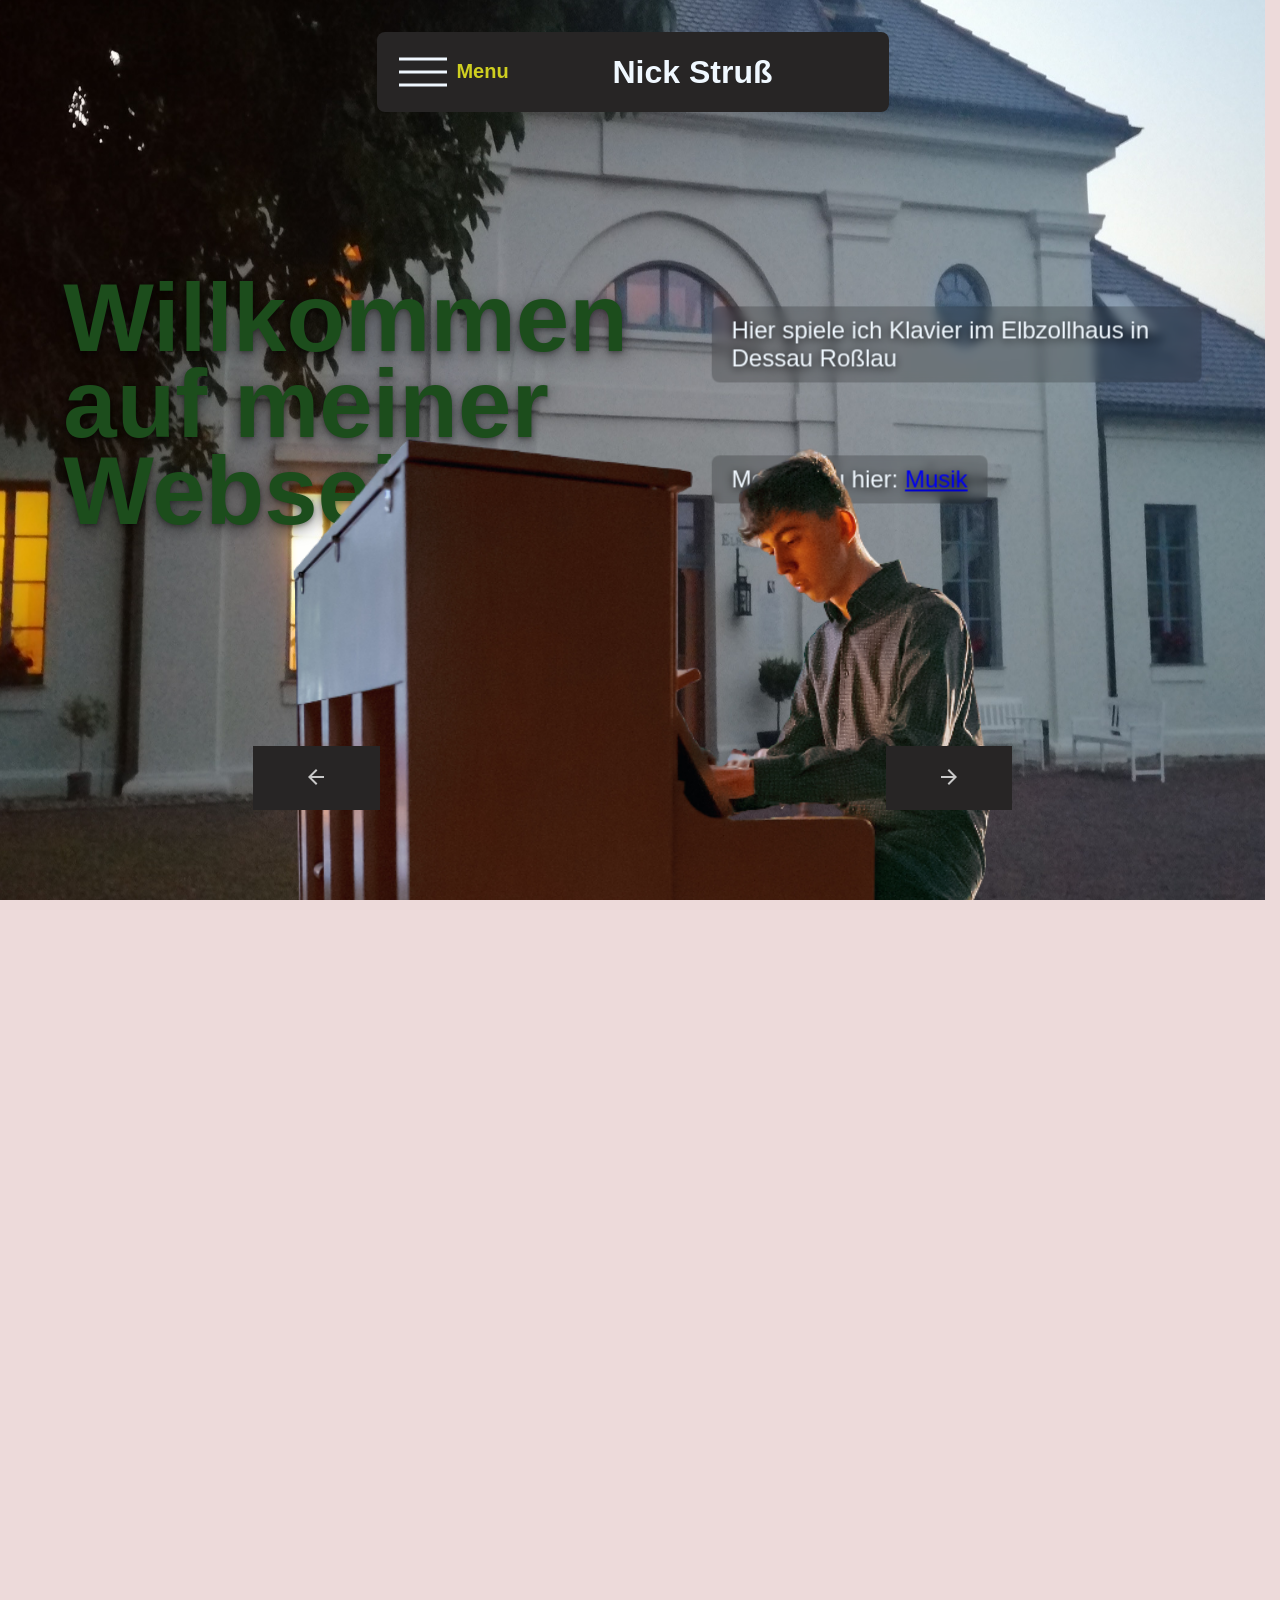
==== commit 9367c019: "Add files via upload" ====
--- a/index.html
+++ b/index.html
@@ -125,81 +125,56 @@
 
 </section>
 
+
 <section id="Kaiser" class="content-section">
-    <div class="content-grid">
-        <div class="text">
-            <h2>Ehrenamt Kaiser Wilhelm</h2>
-            <p>
-                An den Wochenenden arbeite ich ehrenamtlich als Heizer auf dem
-                Raddampfer Kaiser Wilhelm. Es ist faszinierende Technik aus einer
-                anderen Zeit.
-            </p>
-        </div>
-        <div class="image">
-            <img src="img/image1.jpeg" alt="Raddampfer Kaiser Wilhelm">
+
+   <div class="section-heading"><h2>Kaiserfahrt</h2></div>
+
+   <div class="slider2" role="region" aria-label="Interaktive Bildershow">
+    <div class="list2" aria-live="polite">
+
+        <div class="card2" role="group" aria-roledescription="Folie" aria-label="1 von 5">
+            <div class="image2" style="--url2: url('img/image1.jpeg')" role="img" aria-label="Beschreibung Bild 1"></div>
+            <div class="text2"><h2>Die Skyline in Dresden</h2></div>
         </div>
 
-        <div class="image">
-            <img src="img/image5.jpeg" alt="Maschinenraum Kaiser Wilhelm">
+        <div class="card2" role="group" aria-roledescription="Folie" aria-label="2 von 5">
+            <div class="image2" style="--url2: url('img/IMG_9881.jpg')" role="img" aria-label="Beschreibung Bild 2"></div>
+            <div class="text2"><h2>Auszug aus meinem Kaiserfahrt-Tagebuch</h2></div>
         </div>
-        <div class="text">
-            <p>
-                Besonders beeindruckend ist die Arbeit im Maschinenraum und das
-                Zusammenspiel von Dampf, Technik und Teamarbeit.
-            </p>
+
+        <div class="card2" role="group" aria-roledescription="Folie" aria-label="3 von 5">
+            <div class="image2" style="--url2: url('img/45804.JPG')" role="img" aria-label="Beschreibung Bild 3"></div>
+            <div class="text2"><h2>Maschine mit Petroleum beschichten</h2></div>
         </div>
+
+        <div class="card2" role="group" aria-roledescription="Folie" aria-label="4 von 5">
+            <div class="image2" style="--url2: url('img/image4.jpeg')" role="img" aria-label="Beschreibung Bild 4"></div>
+            <div class="text2"><h2>Schornstein putzen in Dresden</h2></div>
+        </div>
+
+        <div class="card2" role="group" aria-roledescription="Folie" aria-label="5 von 5">
+            <div class="image2" style="--url2: url('img/image5.jpeg')" role="img" aria-label="Beschreibung Bild 5"></div>
+            <div class="text2"><h2>Zu Gast auf der Leipzig</h2></div>
+        </div>
+
     </div>
+
+    <div class="button-wrapper2">
+        <button class="prev2" aria-label="Vorherige Karte"></button>
+        <button class="next2" aria-label="Nächste Karte"></button>
+    </div>
+</div>
 </section>
 
 
 <section id="Musik" class="content-section alt">
-    <div class="content-grid">
-        <div class="image">
-            <img src="img/image7.jpeg" alt="Klavier spielen">
-        </div>
-        <div class="text">
-            <h2>Musik im Elbzollhaus</h2>
-            <p>
-                Hier spiele ich Klavier in der besonderen Atmosphäre des
-                Elbzollhauses in Dessau-Roßlau.
-            </p>
-        </div>
-
-        <div class="text">
-            <p>
-                Die Akustik in diesen alten Mauern ist für klassische Musik
-                einfach unbeschreiblich.
-            </p>
-        </div>
-        <div class="image">
-            <img src="img/klavier2.jpg" alt="Klavier Detail">
-        </div>
-    </div>
+  
 </section>
 
 
 <section id="Landjugend" class="content-section">
-    <div class="content-grid">
-        <div class="text">
-            <h2>Landjugend Radegast</h2>
-            <p>
-                In der Landjugend engagieren wir uns für die Gemeinschaft und
-                organisieren verschiedene Events in der Region.
-            </p>
-        </div>
-        <div class="image">
-            <img src="img/image10.png" alt="Landjugend Gruppe">
-        </div>
-
-        <div class="image">
-            <img src="img/image8.jpeg" alt="Landjugend Veranstaltung">
-        </div>
-        <div class="text">
-            <p>
-                Dabei stehen Zusammenhalt, Ehrenamt und Spaß an erster Stelle.
-            </p>
-        </div>
-    </div>
+   
 </section>
 
 </main>
--- a/stylefornavbar.css
+++ b/stylefornavbar.css
@@ -72,7 +72,7 @@
 nav{
     position: fixed;
     top: 0;
-    z-index: 10;
+    z-index: 10000;
     height: var(--navbar-height);
     width: var(--navbar-width);
     border-radius: var(--navbar-border-radius);
@@ -254,7 +254,7 @@
     font-size: 2em;
     opacity: 1;
     color: aliceblue;
-  
+   
     transition: opacity 0.3s ease, transform 0.4s ease;
     white-space: nowrap;
 }
--- a/styleforsections.css
+++ b/styleforsections.css
@@ -12,6 +12,7 @@
 section {
     scroll-snap-align: start;
     scroll-snap-stop: always;
+    
 }
 
 .content-section {
@@ -21,9 +22,24 @@
     flex-direction: column;
     box-sizing: border-box;
     position: relative;
+   
+    
     
     /* Der gewünschte Abstand von 20% von oben */
     
+}
+.content-section#Kaiser{
+    align-items: center;
+    justify-content: center;
+}
+.section-heading{
+    position: relative;
+    font-size: 3em;
+   margin-top: 5%;
+   color: #007bff;
+}
+.slider2 h2{
+    color: var(--text-color);
 }
 
 /* Farbenzuweisung */
@@ -43,44 +59,135 @@
     background-color: #f0f2f4;
 }
 
-/* Grid */
-.content-grid {
-    max-width: 1100px;
-    margin: 0 auto;
-    display: grid;
-    grid-template-columns: repeat(2, 1fr);
-    gap: 2.5rem;
+
+
+
+
+
+
+
+
+
+/* card slider */
+
+.slider2 {
+    position: relative;
+    width: 100%;
+    height: 600px;
+    
+    display: flex;
     align-items: center;
-    padding-top: 15vh;
+    justify-content: center;
 }
 
-/* Text */
-.text h2 {
-    margin-top: 0;
-    font-size: 2rem;
-    color: #2c3e50;
+.list2 {
+    position: relative;
+    width: 100%;
+    height: 450px;
+    display: flex;
+    align-items: center;
+    justify-content: center;
 }
 
-.text p {
-    font-size: 1.05rem;
+.card2 {
+    position: absolute;
+    --card-width2: 75%;
+    width: var(--card-width2);
+    height: 400px;
+    background: #fff;
+    border-radius: 24px;
+    box-shadow: 0 20px 50px rgba(0,0,0,0.1);
+
+    will-change: transform, filter;
+
+    transition:
+        transform 0.9s cubic-bezier(0.34, 1.56, 0.64, 1),
+        filter 0.9s ease,
+        opacity 0.9s ease;
+
+    z-index: calc(100 - var(--dist2));
+
+    transform:
+        translateX(calc(var(--i2) * 45%))
+        scale(calc(1 - var(--dist2) * 0.15));
+
+    filter:
+        blur(calc(var(--dist2) * 2px))
+        brightness(calc(1 - var(--dist2) * 0.08));
 }
 
-/* Bilder */
-.image img {
-    width: 50%;
-    height: auto;
-    border-radius: 12px;
-    box-shadow: 0 10px 25px rgba(0, 0, 0, 0.15);
-    object-fit: cover;
+.card2.active2 {
+    z-index: 150;
+    transform: translateX(0) scale(1.15);
+    filter: blur(0) brightness(1);
+    transition:
+        transform 0.9s cubic-bezier(0.34, 1.56, 0.64, 1),
+        filter 0.9s ease,
+        z-index 0s;
 }
 
-/* Responsive */
-@media (max-width: 800px) {
-    .content-grid {
-        grid-template-columns: 1fr;
-    }
+.image2 {
+    width: 100%;
+    height: 100%;
+    background-image: var(--url2);
+    background-size: cover;
+    background-position: center;
+    border-radius: 24px;
+}
 
-    .text h2 {
-        font-size: 1.6rem;
+.text2 {
+    padding: 20px;
+    text-align: center;
+}
+
+@media (min-width: 768px) {
+    .card2 {
+        --card-width2: 380px;
     }
 }
+
+/* Buttons */
+.button-wrapper2 {
+    position: absolute;
+    top: 50%;
+    width: 100%;
+    padding: 0 40px;
+    display: flex;
+    justify-content: space-between;
+    transform: translateY(-50%);
+    pointer-events: none;
+    z-index: 200;
+}
+
+.button-wrapper2 button {
+    pointer-events: all;
+    width: 55px;
+    height: 55px;
+    border-radius: 50%;
+    border: none;
+    background: #fff;
+    box-shadow: 0 8px 20px rgba(0,0,0,0.1);
+    font-size: 22px;
+    cursor: pointer;
+    transition: all 0.3s ease;
+}
+
+.button-wrapper2 button:focus-visible {
+    outline: 4px solid #007bff;
+    outline-offset: 4px;
+}
+
+.button-wrapper2 button:disabled {
+    opacity: 0.3;
+    cursor: not-allowed;
+}
+
+.prev2::before { content: '❮'; }
+.next2::before { content: '❯'; }
+
+/* Reduced Motion */
+@media (prefers-reduced-motion: reduce) {
+    .card2 {
+        transition: none !important;
+    }
+}
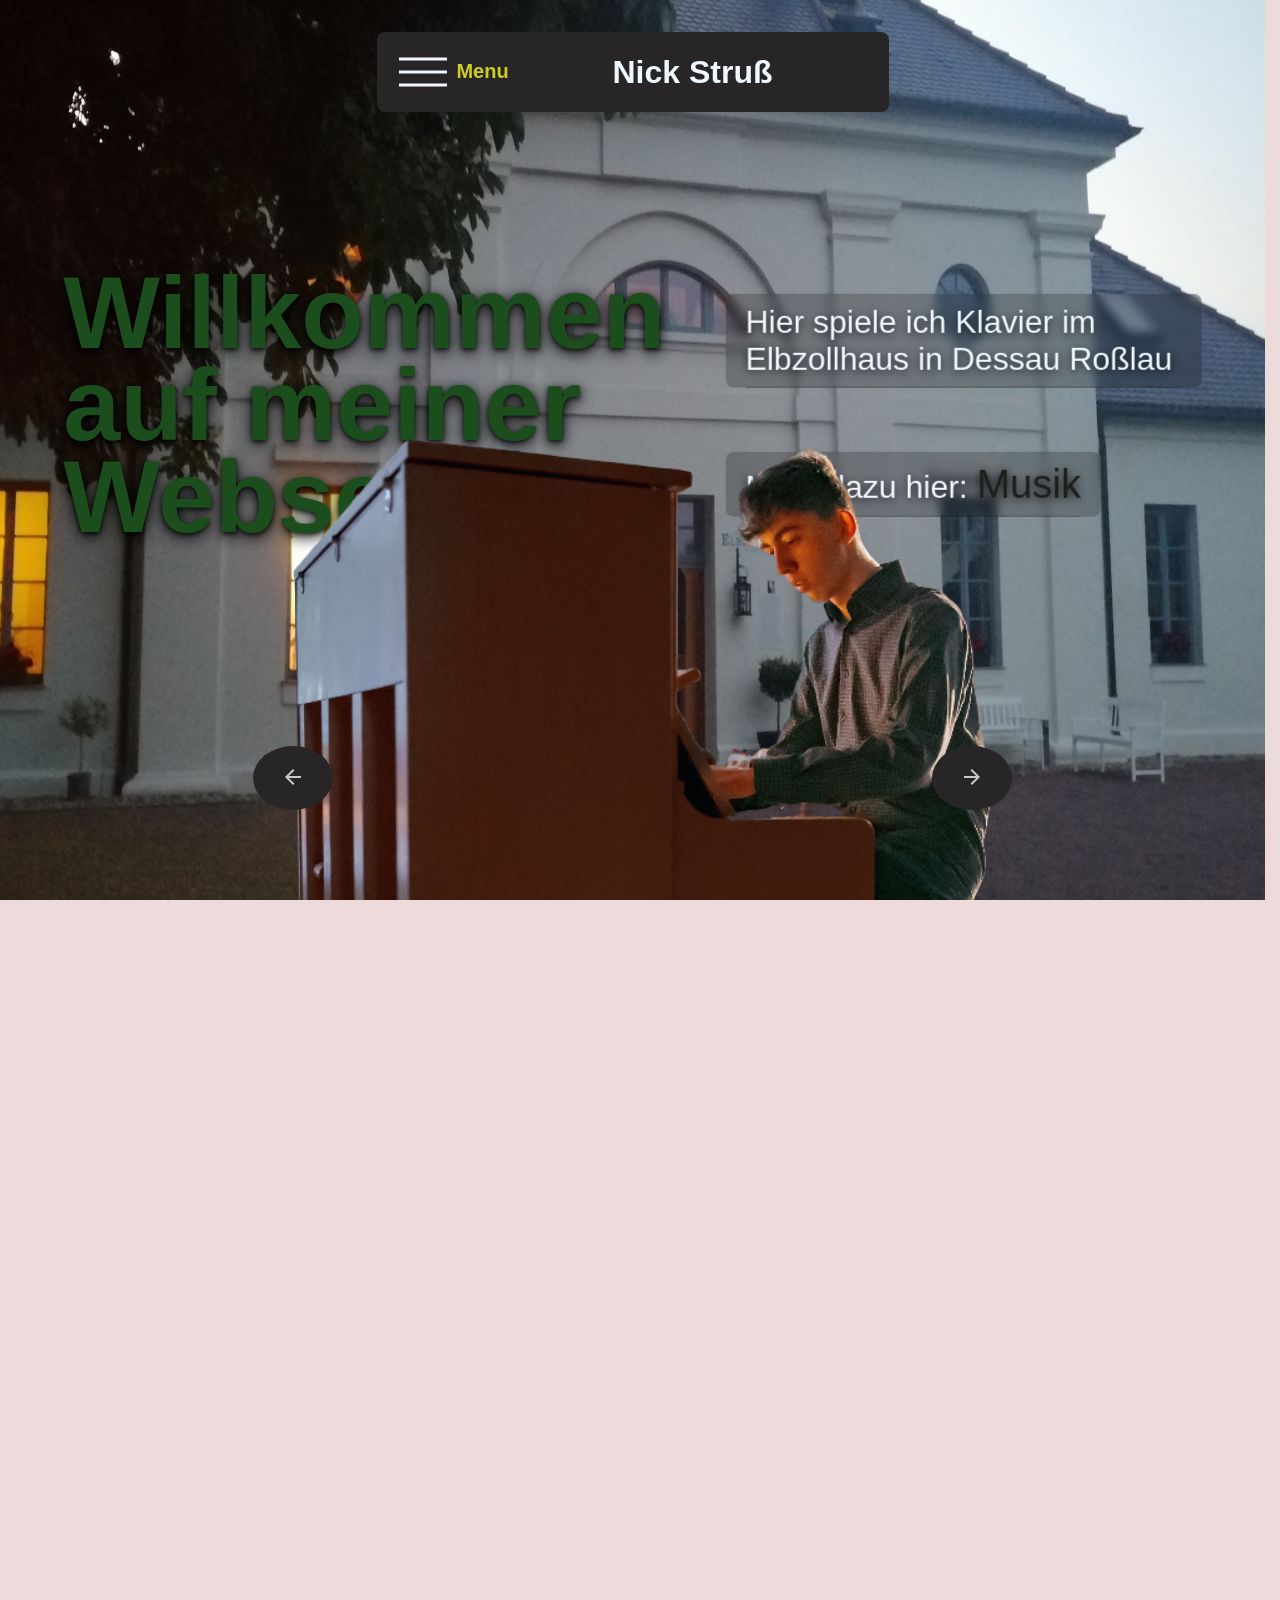
==== commit 4620b64e: "Add files via upload" ====
--- a/index.html
+++ b/index.html
@@ -9,6 +9,8 @@
 <link rel="stylesheet" href="styleforsections.css">
 </head>
 <body>
+
+<div class="page-transition-overlay"></div>
 
 <div class="overlay" aria-hidden="true"></div>
 
@@ -38,7 +40,7 @@
             <ul>
                 <li><h2>Navigation</h2></li>
                 <li><a href="index.html">Home</a></li>
-                <li><a href="#Contact">Kontakt</a></li>
+                <li><a href="kontakt.html">Kontakt</a></li>
                 <li><a href="#Impressum">Impressum</a></li>
                 
             </ul>
@@ -132,32 +134,38 @@
 
    <div class="slider2" role="region" aria-label="Interaktive Bildershow">
     <div class="list2" aria-live="polite">
-
         <div class="card2" role="group" aria-roledescription="Folie" aria-label="1 von 5">
-            <div class="image2" style="--url2: url('img/image1.jpeg')" role="img" aria-label="Beschreibung Bild 1"></div>
-            <div class="text2"><h2>Die Skyline in Dresden</h2></div>
+            <div class="image2" style="--url2: url('img/IMG_9881.jpg')" role="img" aria-label="Beschreibung Bild 1"></div>
+            <div class="text2"><h3>Auszug aus meinem Kaiserfahrt-Tagebuch</h3></div>
         </div>
 
         <div class="card2" role="group" aria-roledescription="Folie" aria-label="2 von 5">
-            <div class="image2" style="--url2: url('img/IMG_9881.jpg')" role="img" aria-label="Beschreibung Bild 2"></div>
-            <div class="text2"><h2>Auszug aus meinem Kaiserfahrt-Tagebuch</h2></div>
+            <div class="image2" style="--url2: url('img/45804.JPG')" role="img" aria-label="Beschreibung Bild 2"></div>
+            <div class="text2"><h3>Maschine mit Petroleum beschmieren</h3></div>
         </div>
 
         <div class="card2" role="group" aria-roledescription="Folie" aria-label="3 von 5">
-            <div class="image2" style="--url2: url('img/45804.JPG')" role="img" aria-label="Beschreibung Bild 3"></div>
-            <div class="text2"><h2>Maschine mit Petroleum beschichten</h2></div>
+            <div class="image2" style="--url2: url('img/image1.jpeg')" role="img" aria-label="Beschreibung Bild 3"></div>
+            <div class="text2"><h3>Skyline in Dresden</h3></div>
         </div>
 
         <div class="card2" role="group" aria-roledescription="Folie" aria-label="4 von 5">
             <div class="image2" style="--url2: url('img/image4.jpeg')" role="img" aria-label="Beschreibung Bild 4"></div>
-            <div class="text2"><h2>Schornstein putzen in Dresden</h2></div>
+            <div class="text2"><h3>Schornstein putzen in Dresden</h3></div>
         </div>
 
         <div class="card2" role="group" aria-roledescription="Folie" aria-label="5 von 5">
             <div class="image2" style="--url2: url('img/image5.jpeg')" role="img" aria-label="Beschreibung Bild 5"></div>
-            <div class="text2"><h2>Zu Gast auf der Leipzig</h2></div>
+            <div class="text2"><h3>Zu Gast an Bord der Leipzig</h3></div>
         </div>
+    </div>
 
+    <div class="dots-wrapper2">
+        <span class="dot2"></span>
+        <span class="dot2"></span>
+        <span class="dot2"></span>
+        <span class="dot2"></span>
+        <span class="dot2"></span>
     </div>
 
     <div class="button-wrapper2">
--- a/stylefornavbar.css
+++ b/stylefornavbar.css
@@ -31,14 +31,36 @@
     --diameter: 1432px;
 }
 
+@view-transition {
+  navigation: auto;
+}
+.page-transition-overlay {
+    position: fixed;
+    top: 0;
+    left: 0;
+    width: 100vw;
+    height: 100vh;
+    background-color: var(--background-color); /* Deine Hintergrundfarbe */
+    z-index: 999999; /* Über allem, außer vielleicht der Nav */
+    pointer-events: none;
+    transition: opacity 3s ease;
+}
+
+/* Wenn die Seite geladen ist, wird das Overlay unsichtbar */
+body.loaded .page-transition-overlay {
+    opacity: 0;
+}
+
 html{
     font-family: sans-serif;
     background-color: rgb(237, 218, 218);
+    transition: 0.5s;
 }
 
 body{
     min-height: 100vh;
     min-height: 100dvh;
+    
 }
 
 header{
@@ -91,6 +113,29 @@
     }
 }
 
+/* Sofort-Zustand für die neue Seite */
+nav.is-pre-opened {
+    width: var(--opened-navbar-width);
+    height: var(--opened-navbar-height);
+    margin: var(--mobile-opened-navbar-margin);
+    border-radius: var(--navbar-border-radius);
+    transform: translateY(0);
+    opacity: 1;
+    animation: none !important; /* Wichtig: keine Start-Animation */
+}
+
+/* Verhindert das Drehen beim Laden der neuen Seite */
+nav.is-pre-opened .menu-button .bar:nth-child(1) {
+    top: 50%;
+    transform: translateY(-50%) rotate(45deg);
+}
+nav.is-pre-opened .menu-button .bar:nth-child(2) { 
+    opacity: 0; 
+}
+nav.is-pre-opened .menu-button .bar:nth-child(3) {
+    top: 50%;
+    transform: translateY(-50%) rotate(-45deg);
+}
 /*--------------------------
 Animationen
 --------------------------*/
@@ -193,7 +238,7 @@
 @media (max-width: 767px){
     .menu-button{
         height: 3.5em!important;
-        width: 7em!important;
+        width: 9em!important;
     }
 }
 
@@ -382,10 +427,42 @@
     .menu-card ul li a { font-size: 1.5em; }
 }
 
+
+/*--------------------------
+Focus (Barrierefreiheit)
+--------------------------*/
+
+/* 1. Dein bestehender Style für Tastatur-Nutzer */
 :focus-visible {
-  outline: 3px solid #005fcc;
-  outline-offset: 3px;
-}
+    outline: 3px solid #005fcc;
+    outline-offset: 3px;
+}
+
+/* 2. Den Rahmen für Maus-Klicks explizit entfernen */
+/* Wenn das Element fokussiert ist, aber NICHT via :focus-visible (also per Maus) */
+:focus:not(:focus-visible) {
+    outline: none;
+    box-shadow: none;
+}
+
+/* 3. Speziell für Mobilgeräte (blauer Schatten beim Tippen) */
+.menu-button {
+    -webkit-tap-highlight-color: transparent;
+}
+
+/* Verhindert den Rahmen, wenn der Fokus per Skript (JS) oder Maus gesetzt wird */
+.menu-button:focus:not(:focus-visible) {
+    outline: none !important;
+    box-shadow: none !important;
+}
+
+/* Optional: Falls du einen Browser nutzt, der focus-visible noch nicht perfekt trennt */
+.menu-button {
+    -webkit-tap-highlight-color: transparent;
+    user-select: none;
+}
+
+
 
 
 
--- a/style.css
+++ b/style.css
@@ -54,7 +54,7 @@
 }
 @media (max-width: 767px){
     .carousel-track::after{
-        bottom: -10%;
+        bottom: -15%;
     }
 }
 
@@ -158,7 +158,7 @@
     grid-column: 1;
     grid-row: 1 / 3; 
     
-    font-size: clamp(3.5rem, 8vw, 6rem);
+    font-size: clamp(4.5rem, 8vw, 8rem);
     font-family: 'Bebas Neue', sans-serif;
     line-height: 0.9;
     margin: 0;
@@ -171,7 +171,7 @@
 .carousel-caption p {
     /* Die p-Tags werden automatisch in Spalte 2 untereinander platziert */
     grid-column: 2; 
-    font-size: clamp(1.5rem, 2.5vw, 1.5rem);
+    font-size: clamp(2rem, 2.5vw, 1.5rem);
     margin: 0;
     opacity: 0;
     transform: translateY(30px);
@@ -181,30 +181,87 @@
 
 /* --- Individuelle Animation für die Texte --- */
 
+/* --- Basis-Styles für die Animation (Default-Zustand) --- */
+.carousel-caption h2, 
+.carousel-caption p {
+    opacity: 0;
+    transform: translateY(30px);
+    transition: all 0.8s ease-out;
+}
+
+/* --- Aktivierung durch .is-active --- */
 .carousel-panel.is-active .carousel-caption h2 {
     opacity: 1;
     transform: translateY(0);
     transition-delay: 0.3s;
-}
-
-/* Erstes p-Element */
+    text-shadow: 0 4px 15px rgba(0, 0, 0, 1), 0 2px 4px rgba(0, 0, 0, 0.7);
+}
+
 .carousel-panel.is-active .carousel-caption p:nth-of-type(1) {
     opacity: 1;
     transform: translateY(0);
     transition-delay: 0.5s;
 }
 
-/* Zweites p-Element */
 .carousel-panel.is-active .carousel-caption p:nth-of-type(2) {
     opacity: 1;
     transform: translateY(0);
     transition-delay: 0.7s;
 }
 
+/* --- Styling der p-Tags (Rechte Seite / Glaseffekt) --- */
+.carousel-caption p {
+    background: rgba(0, 0, 0, 0.2); 
+    backdrop-filter: blur(5px);
+    padding: 10px 20px;
+    border-radius: 8px;
+    width: fit-content;
+    text-shadow: 0 2px 10px rgba(0, 0, 0, 0.8);
+    position: relative; /* Wichtig für absolute Positionierung von Linien */
+}
+
+/* --- Der Hover-Effekt für die Links in den p-Tags --- */
+.carousel-caption p a {
+    color: var(--accent-color);
+    text-decoration: none;
+    display: inline-block;
+    position: relative;
+     font-size: clamp(2.5rem, 2.5vw, 1.5rem);
+    
+    /* Die animierte Linie (aus deinem menu-card Code) */
+    background-image: linear-gradient(var(--hover-color), var(--hover-color));
+    background-repeat: no-repeat;
+    background-position: left bottom;
+    background-size: 0% 2px;
+    transition: background-size 0.4s ease;
+}
+
+.carousel-caption p a:hover {
+    background-size: 100% 2px;
+}
+
+.carousel-caption p a:not(:hover) {
+    background-size: 0% 2px;
+    background-position: right bottom;
+}
+
+/* --- Statische Trennlinie am unteren Rand des p-Tags (Optional) --- */
+/* Falls du die durchgehende accent-color Linie aus dem Menü willst: */
+.carousel-caption p::after {
+    content: '';
+    position: absolute;
+    bottom: 0;
+    left: 20px; /* An das Padding angepasst */
+    width: calc(100% - 40px);
+    height: 1px;
+    background-color: var(--accent-color);
+    opacity: 0.5;
+}
+
 /* --- Mobile Anpassung --- */
 @media (max-width: 900px) {
     .carousel-caption {
-        grid-template-columns: 1fr; /* Alles in eine Spalte */
+        grid-template-columns: 1fr;
         grid-template-rows: auto;
         text-align: center;
         gap: 20px;
@@ -212,32 +269,22 @@
     }
     
     .carousel-caption h2 {
-        grid-row: 1; /* H2 oben */
+        grid-row: 1;
     }
     
     .carousel-caption p {
-        grid-column: 1; /* p-Tags darunter */
-    }
-}
-.carousel-caption h2 {
-    /* ... dein Code ... */
-    text-shadow: 0 4px 15px rgba(0, 0, 0, 0.5), 
-                 0 2px 4px rgba(0, 0, 0, 0.3);
-}
-
-.carousel-caption p {
-    /* ... dein Code ... */
-    text-shadow: 0 2px 10px rgba(0, 0, 0, 0.8);
-}
-/* Nur auf die rechte Seite (die p-Tags) anwenden */
-.carousel-caption p {
-    background: rgba(0, 0, 0, 0.2); /* Sehr dezente Abdunklung */
-    backdrop-filter: blur(5px);    /* Weichzeichner für das Bild dahinter */
-    padding: 10px 20px;
-    border-radius: 8px;
-    /* Damit das Padding das Grid nicht verschiebt: */
-    width: fit-content;
-}
+        grid-column: 1;
+        font-size: clamp(1rem, 2.5vw, 1.5rem);
+        margin: 0 auto; /* Zentriert die Boxen im mobilen Grid */
+    }
+}
+
+/* Barrierefreiheit */
+.carousel-caption p a:focus-visible {
+    outline: 3px solid #005fcc;
+    outline-offset: 3px;
+}
+
 
 .carousel-controls{
     position: absolute;
@@ -249,10 +296,17 @@
 }
 
 .carousel-controls button{
-    width: 20%;
+    width: 6em;
     margin: 0 20%;
     background-color: var(--background-color);
     border: none;
+    border-radius: 50%;
+}
+@media (max-width: 767px){
+   .carousel-controls button{
+    width: 8em!important;
+    margin: 0 17%;
+   }
 }
 .carousel-controls button:hover{
     background-color: var(--accent-color);
--- a/styleforsections.css
+++ b/styleforsections.css
@@ -38,8 +38,13 @@
    margin-top: 5%;
    color: #007bff;
 }
-.slider2 h2{
-    color: var(--text-color);
+@media(max-width: 767px){
+    .section-heading{
+        font-size: 2em;
+    }
+}
+.slider2 h3{
+    color: var(--accent-color);
 }
 
 /* Farbenzuweisung */
@@ -67,63 +72,57 @@
 
 
 
-
-/* card slider */
-
 .slider2 {
     position: relative;
     width: 100%;
-    height: 600px;
-    
-    display: flex;
-    align-items: center;
-    justify-content: center;
+    height: 650px;
+    display: flex;
+    flex-direction: column;
+    align-items: center;
+    justify-content: center;
+    overflow: hidden;
+    touch-action: pan-y;
+    cursor: grab;
+    user-select: none;
+    -webkit-user-select: none;
+}
+.slider2:active {
+    /* Cursor ändert sich während des Klickens/Ziehens */
+    cursor: grabbing;
+}
+/* Wichtig: Verhindert, dass Bilder im Slider den Drag-Vorgang stören */
+.slider2 img {
+    pointer-events: none;
 }
 
 .list2 {
     position: relative;
     width: 100%;
-    height: 450px;
-    display: flex;
-    align-items: center;
-    justify-content: center;
+    height: 400px;
+    display: flex;
+    justify-content: center;
+    align-items: center;
 }
 
 .card2 {
     position: absolute;
     --card-width2: 75%;
     width: var(--card-width2);
-    height: 400px;
+    height: 380px;
     background: #fff;
     border-radius: 24px;
     box-shadow: 0 20px 50px rgba(0,0,0,0.1);
-
     will-change: transform, filter;
-
-    transition:
-        transform 0.9s cubic-bezier(0.34, 1.56, 0.64, 1),
-        filter 0.9s ease,
-        opacity 0.9s ease;
-
+    transition: transform 0.9s cubic-bezier(0.34, 1.56, 0.64, 1), filter 0.9s ease, opacity 0.9s ease;
     z-index: calc(100 - var(--dist2));
-
-    transform:
-        translateX(calc(var(--i2) * 45%))
-        scale(calc(1 - var(--dist2) * 0.15));
-
-    filter:
-        blur(calc(var(--dist2) * 2px))
-        brightness(calc(1 - var(--dist2) * 0.08));
+    transform: translateX(calc(var(--i2) * 45%)) scale(calc(1 - var(--dist2) * 0.15));
+    filter: blur(calc(var(--dist2) * 2px)) brightness(calc(1 - var(--dist2) * 0.08));
 }
 
 .card2.active2 {
     z-index: 150;
+    filter: blur(0) brightness(1);
     transform: translateX(0) scale(1.15);
-    filter: blur(0) brightness(1);
-    transition:
-        transform 0.9s cubic-bezier(0.34, 1.56, 0.64, 1),
-        filter 0.9s ease,
-        z-index 0s;
 }
 
 .image2 {
@@ -138,56 +137,70 @@
 .text2 {
     padding: 20px;
     text-align: center;
-}
-
-@media (min-width: 768px) {
-    .card2 {
-        --card-width2: 380px;
-    }
-}
-
-/* Buttons */
+    position: absolute;
+    bottom: 0;
+    width: 100%;
+    background: linear-gradient(transparent, rgba(255,255,255,0.8) 40%);
+    border-bottom-left-radius: 24px;
+    border-bottom-right-radius: 24px;
+}
+
+.dots-wrapper2 {
+    display: flex;
+    gap: 12px;
+    margin: 50px 0;
+    z-index: 100;
+}
+
+.dot2 {
+    width: 10px;
+    height: 10px;
+    background: #bdc3c7;
+    border-radius: 50%;
+    transition: all 0.4s ease;
+}
+
+.dot2.active2 {
+    background: #007bff;
+    transform: scale(1.4);
+}
+
 .button-wrapper2 {
     position: absolute;
-    top: 50%;
-    width: 100%;
-    padding: 0 40px;
+    width: 100%;
     display: flex;
     justify-content: space-between;
-    transform: translateY(-50%);
+    padding: 0 20px;
     pointer-events: none;
     z-index: 200;
 }
 
 .button-wrapper2 button {
     pointer-events: all;
-    width: 55px;
-    height: 55px;
+    width: 50px;
+    height: 50px;
     border-radius: 50%;
     border: none;
     background: #fff;
-    box-shadow: 0 8px 20px rgba(0,0,0,0.1);
-    font-size: 22px;
+    box-shadow: 0 4px 15px rgba(0,0,0,0.1);
     cursor: pointer;
-    transition: all 0.3s ease;
-}
-
-.button-wrapper2 button:focus-visible {
-    outline: 4px solid #007bff;
-    outline-offset: 4px;
-}
-
-.button-wrapper2 button:disabled {
-    opacity: 0.3;
-    cursor: not-allowed;
+    display: flex;
+    align-items: center;
+    justify-content: center;
 }
 
 .prev2::before { content: '❮'; }
 .next2::before { content: '❯'; }
 
-/* Reduced Motion */
-@media (prefers-reduced-motion: reduce) {
-    .card2 {
-        transition: none !important;
-    }
+@media (max-width: 767px) {
+    .slider2 { height: 550px; }
+    .list2 { height: 320px; }
+    .card2 { --card-width2: 60%; height: 280px; }
+    .dots-wrapper2 { margin-bottom: 80px; }
+    .button-wrapper2 { top: auto; bottom: 20px; transform: none; padding: 0 15px; }
+}
+
+@media (min-width: 768px) {
+    .card2 { --card-width2: 350px; }
+    .button-wrapper2 { top: 50%; transform: translateY(-50%); padding: 0 40px; }
 }
